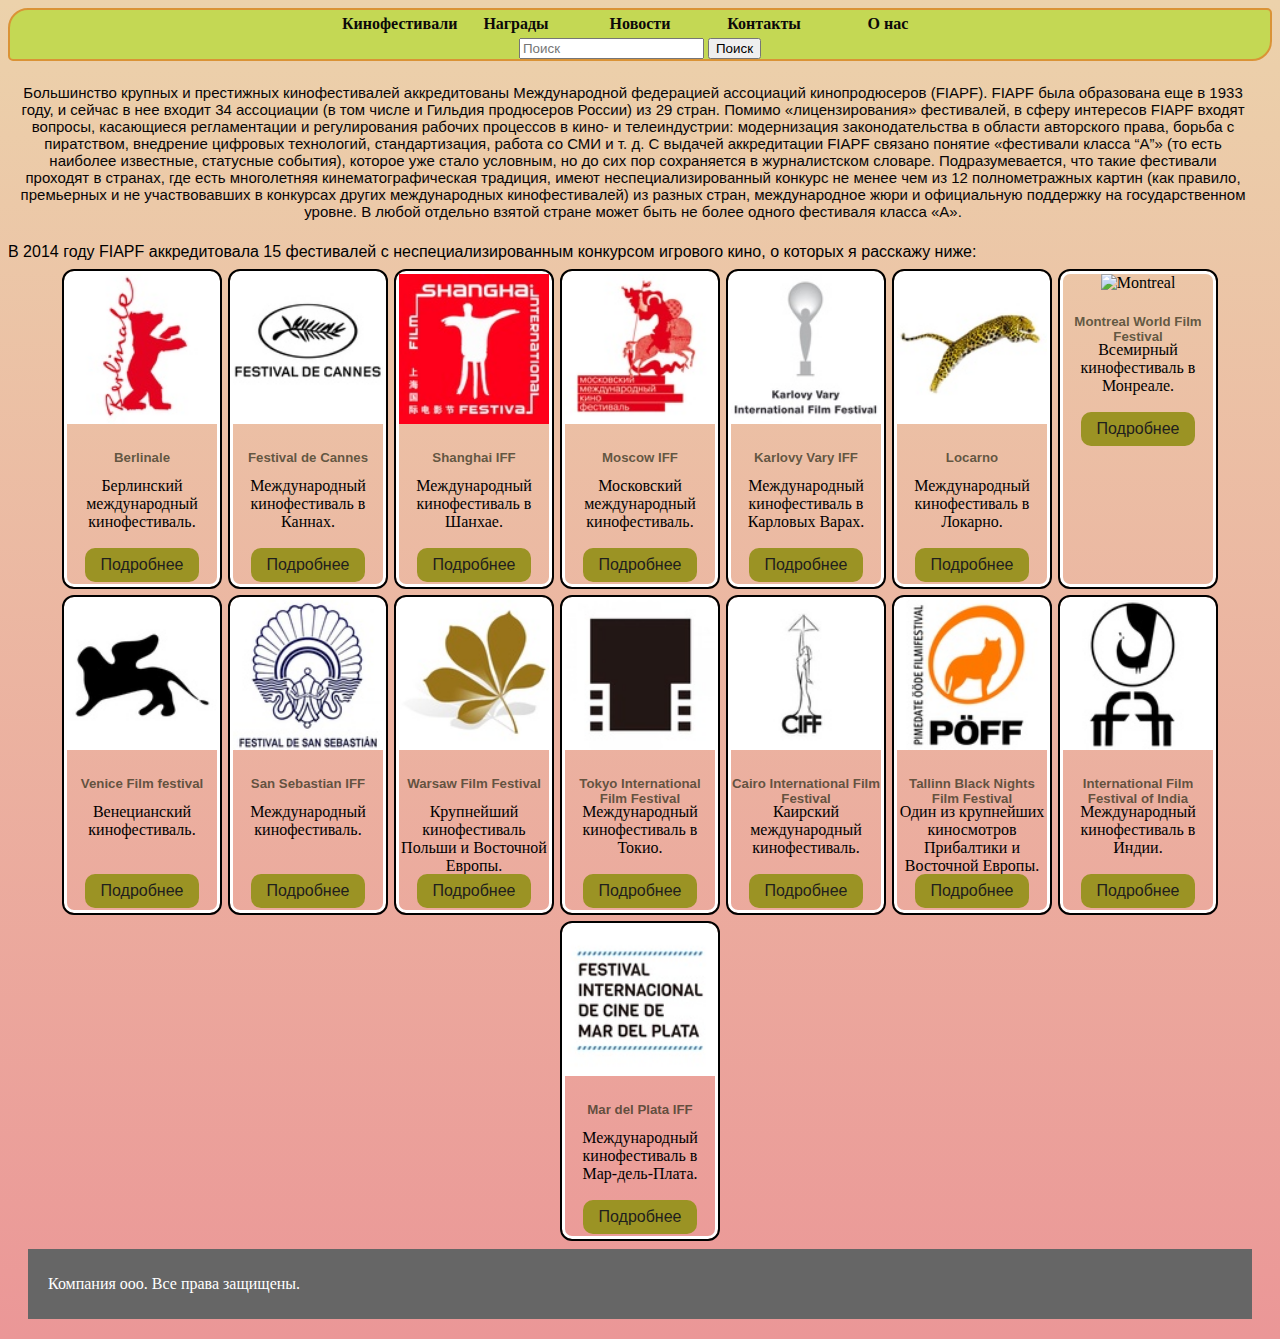
==== index.html @ 7883fdf8 "Update index.html" ====
<!doctype html>
<html lang="en">
  <head>
    <meta charset="utf-8">
    <meta name="viewport" content="width=device-width, initial-scale=1, shrink-to-fit=no">
    <link rel="icon" href="icon_m.png">

    <title>Кинофестивали и награды</title>

    <link rel="canonical" href="https://01ga2001.github.io/html.github.io/">

    <!-- Bootstrap core CSS -->
    
    <link href="stile.css" rel="stylesheet">

  </head>
  <body class="all">

    <header>
      <nav class="stroka_link">
        <ul id="navbar">
          <li><a href="https://01ga2001.github.io/html.github.io/">Кинофестивали</a></li>
            <li><a href="https://01ga2001.github.io/html.github.io/nagrada.html">Награды</a></li>
            <li><a href="01ga2001.github.io/html.github.io/news.html">Новости</a></li>
            <li><a href="01ga2001.github.io/html.github.io/contact.html">Контакты</a></li>
            <li><a href="01ga2001.github.io/html.github.io/o_nas.html">О нас</a></li>
        <li><form class="form-inline">
            <input type="text" placeholder="Поиск" aria-label="Поиск">
            <button class="utline" type="submit">Поиск</button>
          </form></li></ul>
      </nav>
    </header>
    <main>
      <div class="text_fon"><p class="text">Большинство крупных и престижных кинофестивалей аккредитованы 
        Международной федерацией ассоциаций кинопродюсеров (FIAPF). FIAPF была образована еще в 1933 году, 
        и сейчас в нее входит 34 ассоциации (в том числе и Гильдия продюсеров России) из 29 стран. 
        Помимо «лицензирования» фестивалей, в сферу интересов FIAPF входят вопросы, касающиеся регламентации и 
        регулирования рабочих процессов в кино- и телеиндустрии: модернизация законодательства в области авторского 
        права, борьба с пиратством, внедрение цифровых технологий, стандартизация, работа со СМИ и т. д. 
        С выдачей аккредитации FIAPF связано понятие «фестивали класса “А”» 
        (то есть наиболее известные, статусные события), которое уже стало условным, но до сих пор сохраняется 
        в журналистском словаре. Подразумевается, что такие фестивали проходят в странах, где есть многолетняя 
        кинематографическая традиция, имеют неспециализированный конкурс не менее чем из 12 полнометражных картин 
        (как правило, премьерных и не участвовавших в конкурсах других международных кинофестивалей) из разных стран, 
        международное жюри и официальную поддержку на государственном уровне. В любой отдельно взятой стране может 
        быть не более одного фестиваля класса «А».</p>
      <a>В 2014 году FIAPF аккредитовала 15 фестивалей с неспециализированным конкурсом игрового кино, о которых я расскажу ниже: 
      </a></div>
      <div class="kartoteka">
      <div class="cardcd">
        <img class="card-img-top" src="Card\berlin.jpg" alt="Berlinale">
        <div class="card-body">
          <h5 class="card-title">Berlinale</h5>
          <p class="card-text">Берлинский международный кинофестиваль.</p>
          <form action="01ga2001.github.io/html.github.io/Berlin.html">
            <button class="primary" type="submit">Подробнее</button>
           </form>
        </div>
      </div>
      <div class="cardcd">
        <img class="card-img-top" src="Card\cann.jpg" alt="Festival de Cannes">
        <div class="card-body">
          <h5 class="card-title">Festival de Cannes</h5>
          <p class="card-text">Международный кинофестиваль в Каннах.</p>
          <button href="#" class="primary" type="submit">Подробнее</button>
        </div>
      </div>
      <div class="cardcd">
        <img class="card-img-top" src="Card\Shanghai.jpg" alt="Shanghai IFF">
        <div class="card-body">
          <h5 class="card-title">Shanghai IFF</h5>
          <p class="card-text">Международный кинофестиваль в Шанхае.</p>
          <button href="#" class="primary" type="submit">Подробнее</button>
        </div>
      </div>
      <div class="cardcd">
        <img class="card-img-top" src="Card\moskow.jpg" alt="Moscow IFF">
        <div class="card-body">
          <h5 class="card-title">Moscow IFF</h5>
          <p class="card-text">Московский международный кинофестиваль.</p>
          <button href="#" class="primary" type="submit">Подробнее</button>
        </div>
      </div>
      <div class="cardcd">
        <img class="card-img-top" src="Card\Karlovy.jpg" alt="Karlovy Vary IFF">
        <div class="card-body">
          <h5 class="card-title">Karlovy Vary IFF</h5>
          <p class="card-text">Международный кинофестиваль в Карловых Варах.</p>
          <button href="#" class="primary" type="submit">Подробнее</button>
        </div>
      </div>
      <div class="cardcd">
        <img class="card-img-top" src="Card\Locarno.jpg" alt="Locarno">
        <div class="card-body">
          <h5 class="card-title">Locarno</h5>
          <p class="card-text">Международный кинофестиваль в Локарно.</p>
          <button href="#" class="primary" type="submit">Подробнее</button>
        </div>
      </div>
      <div class="cardcd">
        <img class="card-img-top" src="Card\Montreal.svg" alt="Montreal">
        <div class="card-body">
          <h5 class="card-title">Montreal World Film Festival</h5>
          <p class="card-text">Всемирный кинофестиваль в Монреале.</p>
          <button href="#" class="primary" type="submit">Подробнее</button>
        </div>
      </div>
      <div class="cardcd">
        <img class="card-img-top" src="Card\Venice.jpg" alt="Venice">
        <div class="card-body">
          <h5 class="card-title">Venice Film festival</h5>
          <p class="card-text">Венецианский кинофестиваль.</p>
          <button href="#" class="primary" type="submit">Подробнее</button>
        </div>
      </div>
      <div class="cardcd">
        <img class="card-img-top" src="Card\San.jpg" alt="San">
        <div class="card-body">
          <h5 class="card-title">San Sebastian IFF</h5>
          <p class="card-text">Международный кинофестиваль.</p>
          <button href="#" class="primary" type="submit">Подробнее</button>
        </div>
      </div>
      <div class="cardcd">
        <img class="card-img-top" src="Card\Warsaw.jpg" alt="Warsaw">
        <div class="card-body">
          <h5 class="card-title">Warsaw Film Festival</h5>
          <p class="card-text">Крупнейший кинофестиваль Польши и Восточной Европы.</p>
          <button href="#" class="primary" type="submit">Подробнее</button>
        </div>
      </div>
      <div class="cardcd">
        <img class="card-img-top" src="Card\Tokyo.jpg" alt="Tokyo">
        <div class="card-body">
          <h5 class="card-title">Tokyo International Film Festival</h5>
          <p class="card-text">Международный кинофестиваль в Токио.</p>
          <button href="#" class="primary" type="submit">Подробнее</button>
        </div>
      </div>
      <div class="cardcd">
        <img class="card-img-top" src="Card\Cairo.jpg" alt="Cairo International Film Festival">
        <div class="card-body">
          <h5 class="card-title">Cairo International Film Festival</h5>
          <p class="card-text">Каирский международный кинофестиваль.</p>
          <button href="#" class="primary" type="submit">Подробнее</button>
        </div>
      </div>
      <div class="cardcd">
        <img class="card-img-top" src="Card\Tallinn.jpg" alt="Tallinn Black Nights Film Festival">
        <div class="card-body">
          <h5 class="card-title">Tallinn Black Nights Film Festival</h5>
          <p class="card-text">Один из крупнейших киносмотров Прибалтики и Восточной Европы.</p>
          <button href="#" class="primary" type="submit">Подробнее</button>
        </div>
      </div>
      <div class="cardcd">
        <img class="card-img-top" src="Card\International.jpg" alt="International Film Festival of India">
        <div class="card-body">
          <h5 class="card-title">International Film Festival of India</h5>
          <p class="card-text">Международный кинофестиваль в Индии.</p>
          <button href="#" class="primary" type="submit">Подробнее</button>
        </div>
      </div>
      <div class="cardcd">
        <img class="card-img-top" src="Card\Mar.jpg" alt="Mar del Plata IFF">
        <div class="card-body">
          <h5 class="card-title">Mar del Plata IFF</h5>
          <p class="card-text">Международный кинофестиваль в Мар-дель-Плата.</p>
          <button href="#" class="primary" type="submit">Подробнее</button>
        </div>
      </div>
    </div>
    </main>
    <footer>
      <p>Компания ooo. Все права защищены.</p>
    </footer>
  </body>
</html>
---- stile.css ----
.all{
  background: linear-gradient(#ecd2ab, #eb9797);}
#navbar {
  margin: 0;
  padding: 0;
  list-style-type: none;}
#navbar li {
   display: inline; }
#navbar {
  margin: 0;
  padding: 0;
  list-style-type: none;
  border: 2px solid #da9336;
  border-radius: 20px 5px;
  width: auto;
  height: auto;
  text-align: center;
  background-color: #c4d854;}
#navbar a {
  color: rgb(12, 9, 9);
  padding: 5px 10px;
  text-decoration: none;
  font-weight: bold;
  display: inline-block;
  width: 100px;}
#navbar a:hover {
  border-radius: 20px 5px;
  background-color: #47aa33;}
.text_fon{
    background-size: cover;
    font-family: Arial, "Helvetica Neue", Helvetica, sans-serif;
    max-width: 97%;}
.cardcd{
  width: 150px;	
  height: 310px; 
    outline: 2px solid #000; 
    border: 3px solid #fff; 
    border-radius: 10px; 
    text-align: center;
    position: relative;
    top: 10px;}
.card-img-top{
  width: 150px;	
  height: 150px;}
.card-title{
  font-family: 'Roboto', 'Helvetica Nue', sans-serif;
  color: rgba(39, 41, 20, 0.705);
  height: 5px;}
.card-text{
  height: 10px;}
.primary{
  -webkit-appearance: none;
     -moz-appearance: none;
          appearance: none;
          border: 0;
  border-radius: 0;
  background: #ccc;}
.primary{
  border-radius: 10px;
  background: #9b9324;
  color: rgb(31, 32, 29);
  padding: 8px 16px;
  font-size: 16px;
  position: relative;
  top: 45px;}
.primary:hover {
  background: #1d49aa;}
.primary:focus {
  outline: none;
  box-shadow: 0 0 0 4px #cbd6ee;}
.kartoteka{
  display: flex;
  order: 5;
  flex-wrap:  wrap;
  gap: 10px 10px;
  justify-content: center;}

.all_b {box-sizing: border-box}
.all_b{background-color: antiquewhite;}
.all_b body {font-family: Verdana, sans-serif; margin:0;}
.mySlides {display: none}
.all_b img {vertical-align: middle;}

.slideshow-container {
  max-width: 1000px;
  height: 70%;
  position: relative;
  margin: auto;
}

.prev, .next {
  cursor: pointer;
  position: absolute;
  top: 50%;
  width: auto;
  padding: 16px;
  margin-top: -22px;
  color: white;
  font-weight: bold;
  font-size: 18px;
  transition: 0.6s ease;
  border-radius: 0 3px 3px 0;}
.next {
  right: 0;
  border-radius: 3px 0 0 3px;}
.prev:hover, .next:hover {
  background-color: rgba(0,0,0,0.8);}
.text {
  color: #080505;
  font-size: 15px;
  padding: 8px 12px;
  bottom: 8px;
  width: 100%;
  text-align: center;}
.numbertext {
  color: #f2f2f2;
  font-size: 12px;
  padding: 8px 12px;
  position: absolute;
  top: 0;}
.carusel{
  width: 100%;
  height: 70%;
  margin: auto;
  display: grid;}
.dot {
  cursor: pointer;
  height: 15px;
  width: 15px;
  margin: 0 2px;
  background-color: #bbb;
  border-radius: 50%;
  display: inline-block;
  transition: background-color 0.6s ease;}
.active, .dot:hover {
  background-color: #717171;}
.fade {
  -webkit-animation-name: fade;
  -webkit-animation-duration: 1.5s;
  animation-name: fade;
  animation-duration: 1.5s;}
@-webkit-keyframes fade {
  from {opacity: .4} 
  to {opacity: 1}
}
@keyframes fade {
  from {opacity: .4} 
  to {opacity: 1}
}
@media only screen and (max-width: 300px) {
  .prev, .next,.text {font-size: 11px}
}
.oncl{text-align:center}
.all_n{background-color: antiquewhite;}
.dropdown {
  position: relative;}
.dropdown-content {
  display: none;
  position: absolute;
  background-color: #f9f9f9;
  box-shadow: 0px 8px 16px 0px rgba(0,0,0,0.2);
  z-index: 1;}
.dropdown:hover .dropdown-content{
  display: block;
  height:max-content ;}
  .premii {
    counter-reset: li; 
    list-style: none; 
    font: 14px "Trebuchet MS", "Lucida Sans";
    padding: 20px;
    text-shadow: 1px 1px 0 rgba(255,255,255,.5);}
    .premii a {
    position: relative;
    display: block;
    padding: 8px 8px 8px 20px;
    margin: 10px;
    background: #DAD2CA;
    color: #444;
    text-decoration: none;
    border-radius: 6px;}
    .premii a:hover {background: #E9E4E0;}
    .premii a:hover:before {transform: rotate(360deg);}
    .premii a:before {
    content: counter(li);
    counter-increment: li;
    position: absolute;
    left: -1.3em;
    top: 50%;
    margin-top: -1.3em;
    background: #8FD4C1;
    height: 2em;
    width: 2em;
    line-height: 2em;
    border: .3em solid white;
    text-align: center;
    font-weight: bold;
    border-radius: 2em;
    transition: all .3s ease-out;}
    .card-img{
      width: 40%;
      float:left;}
      footer {
        margin: 20px;
        padding: 10px 20px;
        background: #666;
        color: white;}
        .figur {
          margin: 0 auto 5px; }
         .container input[type=text], select, textarea {
          width: 100%; 
          padding: 12px; 
          border: 1px solid #ccc; 
          border-radius: 4px; 
          box-sizing: border-box; 
          margin-top: 6px; 
          margin-bottom: 16px; 
          resize: vertical}
      .container input[type=submit] {
          background-color: #4CAF50;
          color: white;
          padding: 12px 20px;
          border: none;
          border-radius: 4px;
          cursor: pointer;}
      .container input[type=submit]:hover {
          background-color: #45a049;}
      .container {
          border-radius: 5px;
          padding: 20px;}
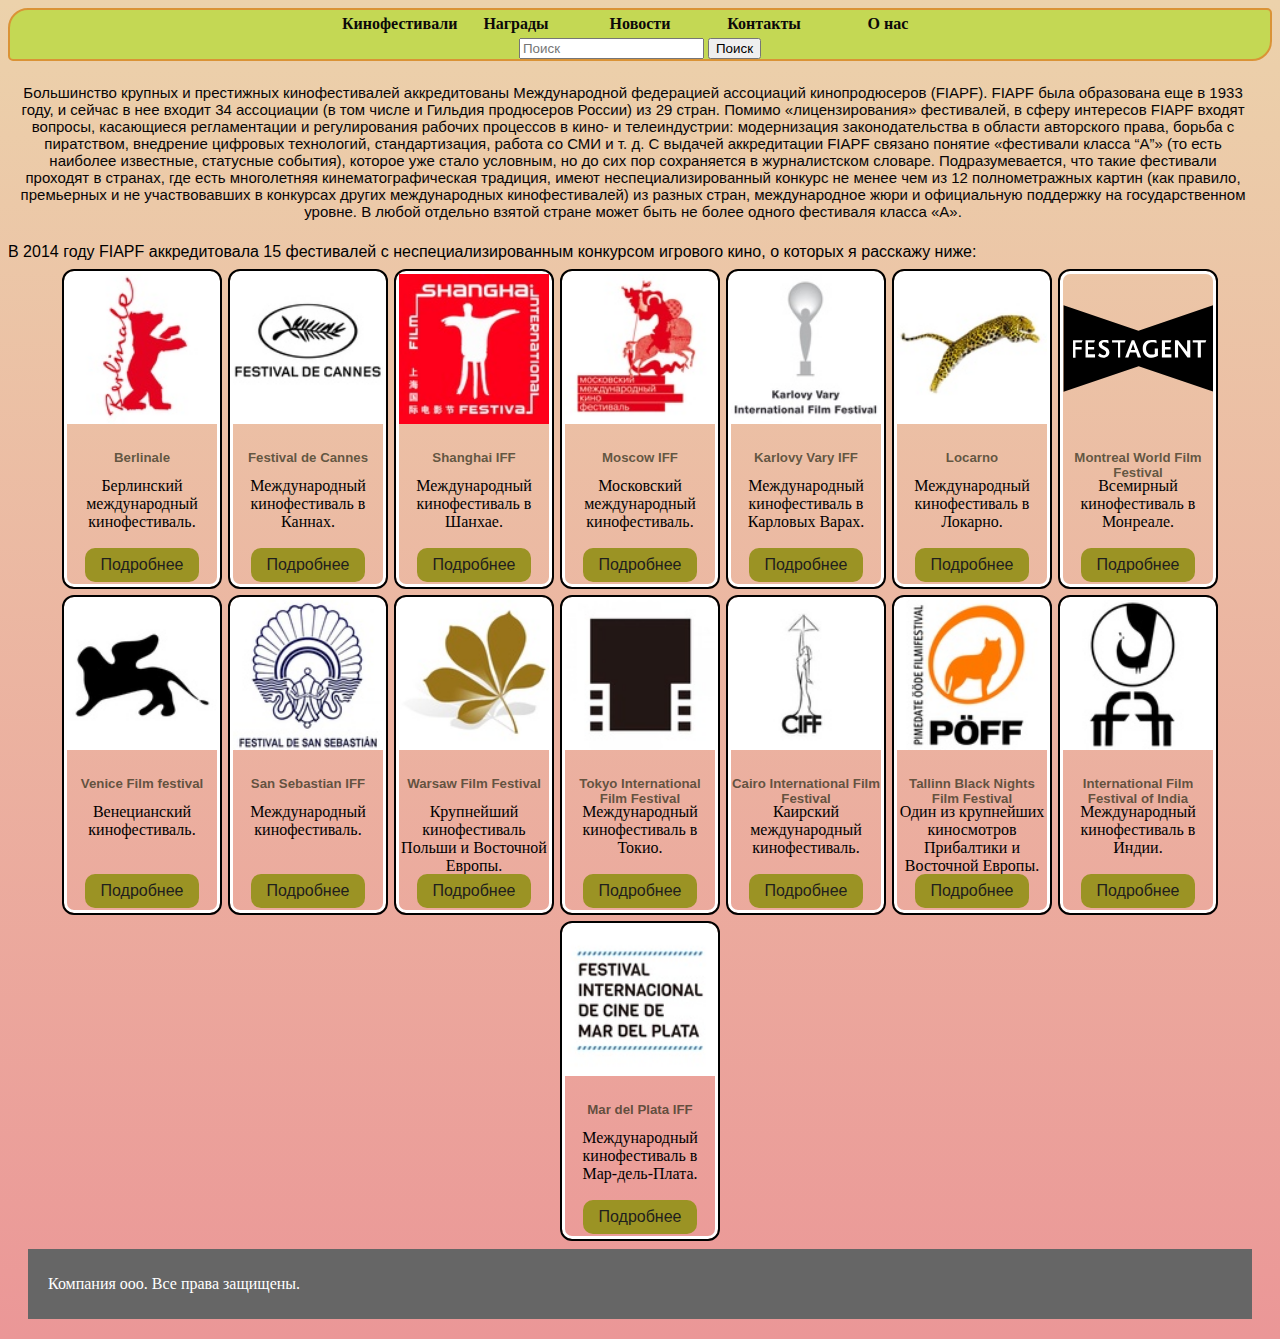
==== commit d9d617d8: "Update index.html" ====
--- a/index.html
+++ b/index.html
@@ -52,7 +52,7 @@
         <div class="card-body">
           <h5 class="card-title">Berlinale</h5>
           <p class="card-text">Берлинский международный кинофестиваль.</p>
-          <form action="01ga2001.github.io/html.github.io/Berlin.html">
+          <form action="01ga2001.github.io/html.github.io/berlin.html">
             <button class="primary" type="submit">Подробнее</button>
            </form>
         </div>
